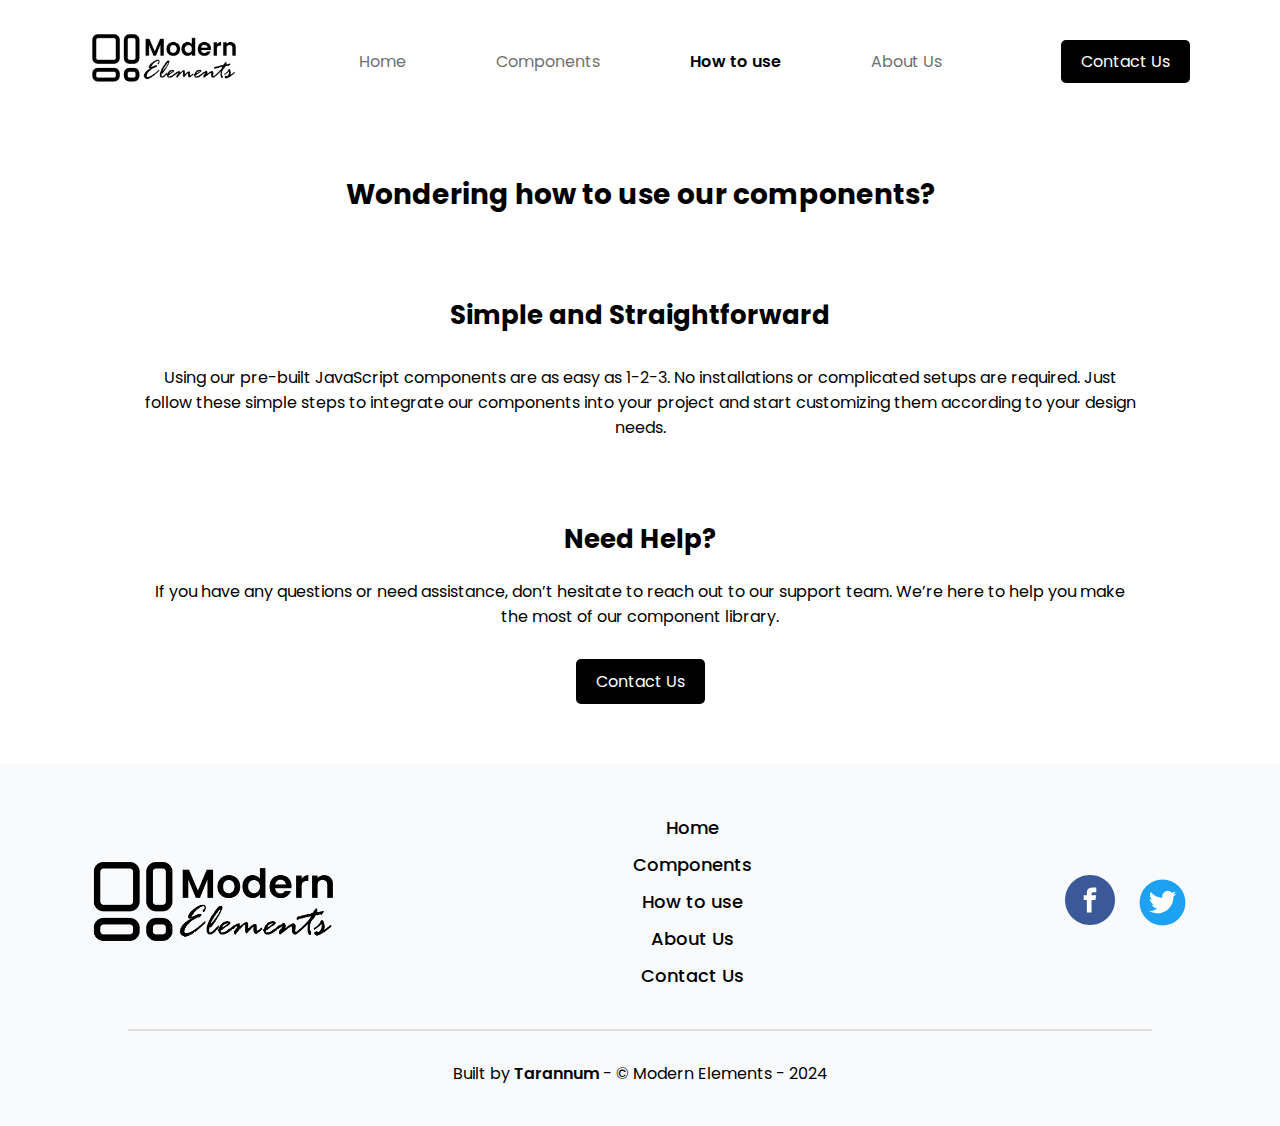
==== pages/how_to_use.html @ f07fb04d "Initial commit" ====
<!DOCTYPE html>
<html lang="en">
  <head>
    <meta charset="UTF-8" />
    <meta name="viewport" content="width=device-width, initial-scale=1.0" />
    <link rel="icon" type="image/x-icon" href="/images/logo.webp" />
    <title>Modern Elements</title>

    <link rel="stylesheet" href="../css/root_styles.css" />
    <link rel="stylesheet" href="../css/how_to_use_styles.css" />

    <link
      rel="stylesheet"
      href="https://fonts.googleapis.com/css2?family=Material+Symbols+Outlined:opsz,wght,FILL,GRAD@24,400,0,0"
    />
  </head>
  <body>
    <header>
      <nav class="nav">
        <div><img src="../images/logo.webp" alt="logo" class="logo" /></div>
        <div>
          <ui class="navLinks">
            <li><a href="../index.html" class="inactiveNav">Home</a></li>
            <li>
              <a href="#" class="inactiveNav">Components</a>
            </li>
            <li>
              <a href="#">How to use</a>
            </li>
            <li>
              <a href="./about_us.html" class="inactiveNav">About Us</a>
            </li>
          </ui>
        </div>
        <div>
          <a href="#" class="ctaLink">Contact Us</a>
        </div>
      </nav>
    </header>

    <main>
      <section class="section1">
        <h1>Wondering how to use our components?</h1>
        <div class="section1Content">
          <h2>Simple and Straightforward</h2>
          <p>
            Using our pre-built JavaScript components are as easy as 1-2-3. No
            installations or complicated setups are required. Just follow these
            simple steps to integrate our components into your project and start
            customizing them according to your design needs.
          </p>
        </div>
      </section>

      <!-- section2 -->
      <section class="section2">
        <div class="section2Content">
          <h2>Need Help?</h2>
          <p>
            If you have any questions or need assistance, don’t hesitate to
            reach out to our support team. We’re here to help you make the most
            of our component library.
          </p>
          <a href="#" class="ctaLink">Contact Us</a>
        </div>
      </section>
    </main>

    <!-- footer -->
    <footer class="footer footerWithBackground">
      <div class="footerContent">
        <div class="footerLogoContainer">
          <img src="../images/logo.webp" alt="" class="footerLogo" />
        </div>
        <div class="footerLinksContainer">
          <ul class="footerLinks">
            <li><a href="../index.html">Home</a></li>
            <li><a href="#">Components</a></li>
            <li><a href="#">How to use</a></li>
            <li><a href="./about_us.html">About Us </a></li>
            <li><a href="#">Contact Us</a></li>
          </ul>
        </div>
        <div class="footerSocialContainer">
          <a href="#"
            ><img
              class="footerSocialIcon"
              src="../images/footer_social_icons/facebook.svg"
              alt=""
          /></a>
          <a href="#">
            <img
              class="footerSocialIcon twitterIcon"
              src="../images/footer_social_icons/twitter.svg"
              alt=""
          /></a>
        </div>
      </div>
      <div class="footerCopyrightContainer">
        <div class="divider"></div>
        <div class="footerCopyright">
          <p>
            Built by <span class="boldText">Tarannum</span> - © Modern Elements
            - 2024
          </p>
        </div>
      </div>
    </footer>
  </body>
</html>
---- css/root_styles.css ----
@import url("https://fonts.googleapis.com/css2?family=Poppins:ital,wght@0,100;0,200;0,300;0,400;0,500;0,600;0,700;0,800;0,900;1,100;1,200;1,300;1,400;1,500;1,600;1,700;1,800;1,900&display=swap");

/* Global */
* {
  margin: 0;
  padding: 0;
  box-sizing: border-box;
}
body {
  overflow-x: hidden;
  font-family: "Poppins", sans-serif;
}

/* nav bar*/
.nav {
  display: flex;
  align-items: center;
  justify-content: space-between;
  padding-block: 30px;
  padding-inline: 90px;
}

.logo {
  width: 150px;
}

.navLinks {
  display: flex;
  gap: 90px;
  list-style: none;

  li {
    cursor: pointer;

    a {
      text-decoration: none;
      color: #000;
      font-weight: 600;
    }
  }

  .inactiveNav {
    font-weight: 400;
    color: #707070;
  }
}

/* Footer */
.footer {
  padding-block: 50px 40px;
}
.footerContent {
  display: flex;
  justify-content: space-between;
  align-items: center;
  padding-inline: 90px;
}
.footerLogo {
  width: 250px;
}
.footerLinksContainer {
  margin-left: -20px;
}
.footerLinks {
  list-style: none;
  text-align: center;

  li {
    a {
      color: #000;
      text-decoration: none;
      font-size: 18px;
      font-weight: 500;
      margin-bottom: 10px;
      display: inline-block;
    }
  }
}
.footerSocialContainer {
  display: flex;
  gap: 20px;
}
.footerSocialIcon {
  width: 50px;
  cursor: pointer;
}
.twitterIcon {
  height: 55px;
  width: 55px;
}
.divider {
  width: 80%;
  height: 2px;
  background-color: #dfdfdf;
  margin-inline: auto;
  margin-block: 30px;
}

.footerCopyright {
  display: flex;
  justify-content: center;
}

.footerWithBackground {
  background-color: #f9fafc;
}

/* other classes */
.ctaLink {
  padding: 10px 20px;
  border-radius: 5px;
  background-color: #000;
  color: white;
  cursor: pointer;
  text-decoration: none;
  transition: transform 0.5s ease;
}
.ctaLink:hover {
  transform: scale(1.06);
}
.ctaLink:ac {
  transform: scale(1.06);
}
.boldText {
  font-weight: 600;
}
---- css/how_to_use_styles.css ----
/* section 1 */
.section1 {
  margin-block: 50px;
  display: flex;
  flex-direction: column;
  justify-content: space-around;
  align-items: center;

  h1 {
    font-size: 28px;
  }
}
.section1Content {
  padding-inline: 80px;
  display: flex;
  flex-direction: column;
  justify-content: center;
  align-items: center;
  margin-top: 80px;

  h2 {
    margin-bottom: 30px;
    font-size: 26px;
  }

  p {
    width: 1000px;
    text-align: center;
    margin-bottom: 30px;
  }
}

/* section 2 */
.section2 {
}
.section2Content {
  padding-inline: 80px;
  display: flex;
  flex-direction: column;
  justify-content: center;
  align-items: center;
  margin-bottom: 60px;

  h2 {
    margin-bottom: 20px;
    font-size: 26px;
  }

  p {
    width: 1000px;
    text-align: center;
    margin-bottom: 30px;
  }
}
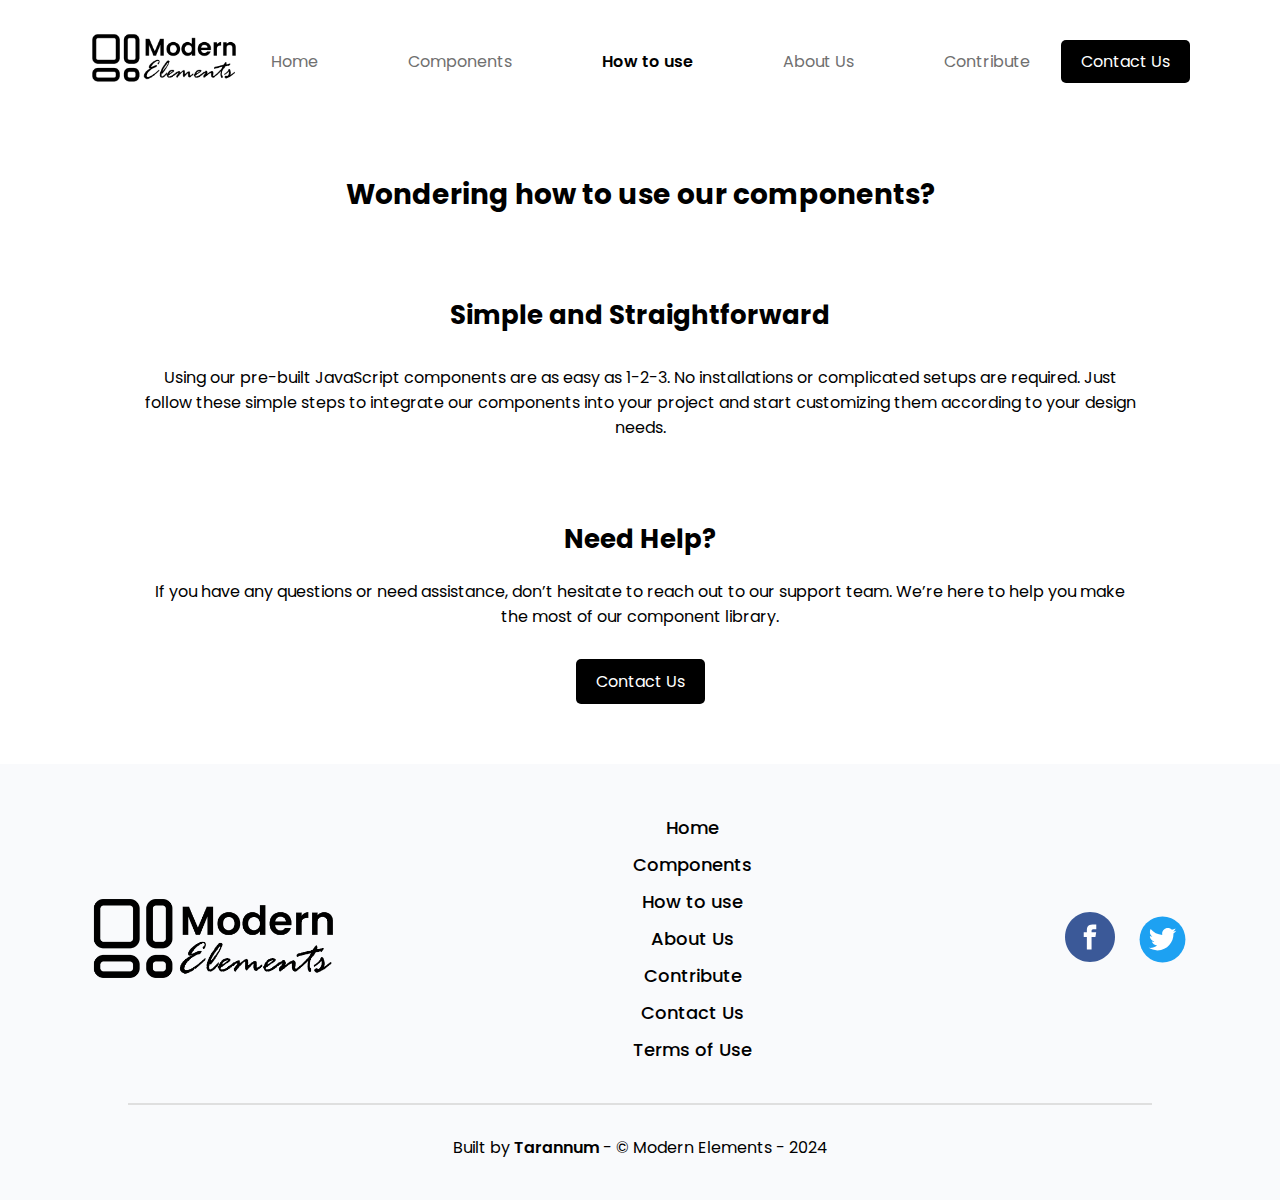
==== commit 2cddbe17: "Add 3 new pages" ====
--- a/pages/how_to_use.html
+++ b/pages/how_to_use.html
@@ -30,10 +30,13 @@
             <li>
               <a href="./about_us.html" class="inactiveNav">About Us</a>
             </li>
+            <li>
+              <a href="./contribute.html" class="inactiveNav">Contribute</a>
+            </li>
           </ui>
         </div>
         <div>
-          <a href="#" class="ctaLink">Contact Us</a>
+          <a href="./contact_us.html" class="ctaLink">Contact Us</a>
         </div>
       </nav>
     </header>
@@ -78,7 +81,9 @@
             <li><a href="#">Components</a></li>
             <li><a href="#">How to use</a></li>
             <li><a href="./about_us.html">About Us </a></li>
-            <li><a href="#">Contact Us</a></li>
+            <li><a href="./contribute.html">Contribute </a></li>
+            <li><a href="./contact_us.html">Contact Us</a></li>
+            <li><a href="./terms_of_use.html">Terms of Use</a></li>
           </ul>
         </div>
         <div class="footerSocialContainer">
--- a/css/root_styles.css
+++ b/css/root_styles.css
@@ -5,10 +5,10 @@
   margin: 0;
   padding: 0;
   box-sizing: border-box;
+  font-family: "Poppins", sans-serif;
 }
 body {
   overflow-x: hidden;
-  font-family: "Poppins", sans-serif;
 }
 
 /* nav bar*/
@@ -118,7 +118,7 @@
 .ctaLink:hover {
   transform: scale(1.06);
 }
-.ctaLink:ac {
+.ctaLink:active {
   transform: scale(1.06);
 }
 .boldText {
